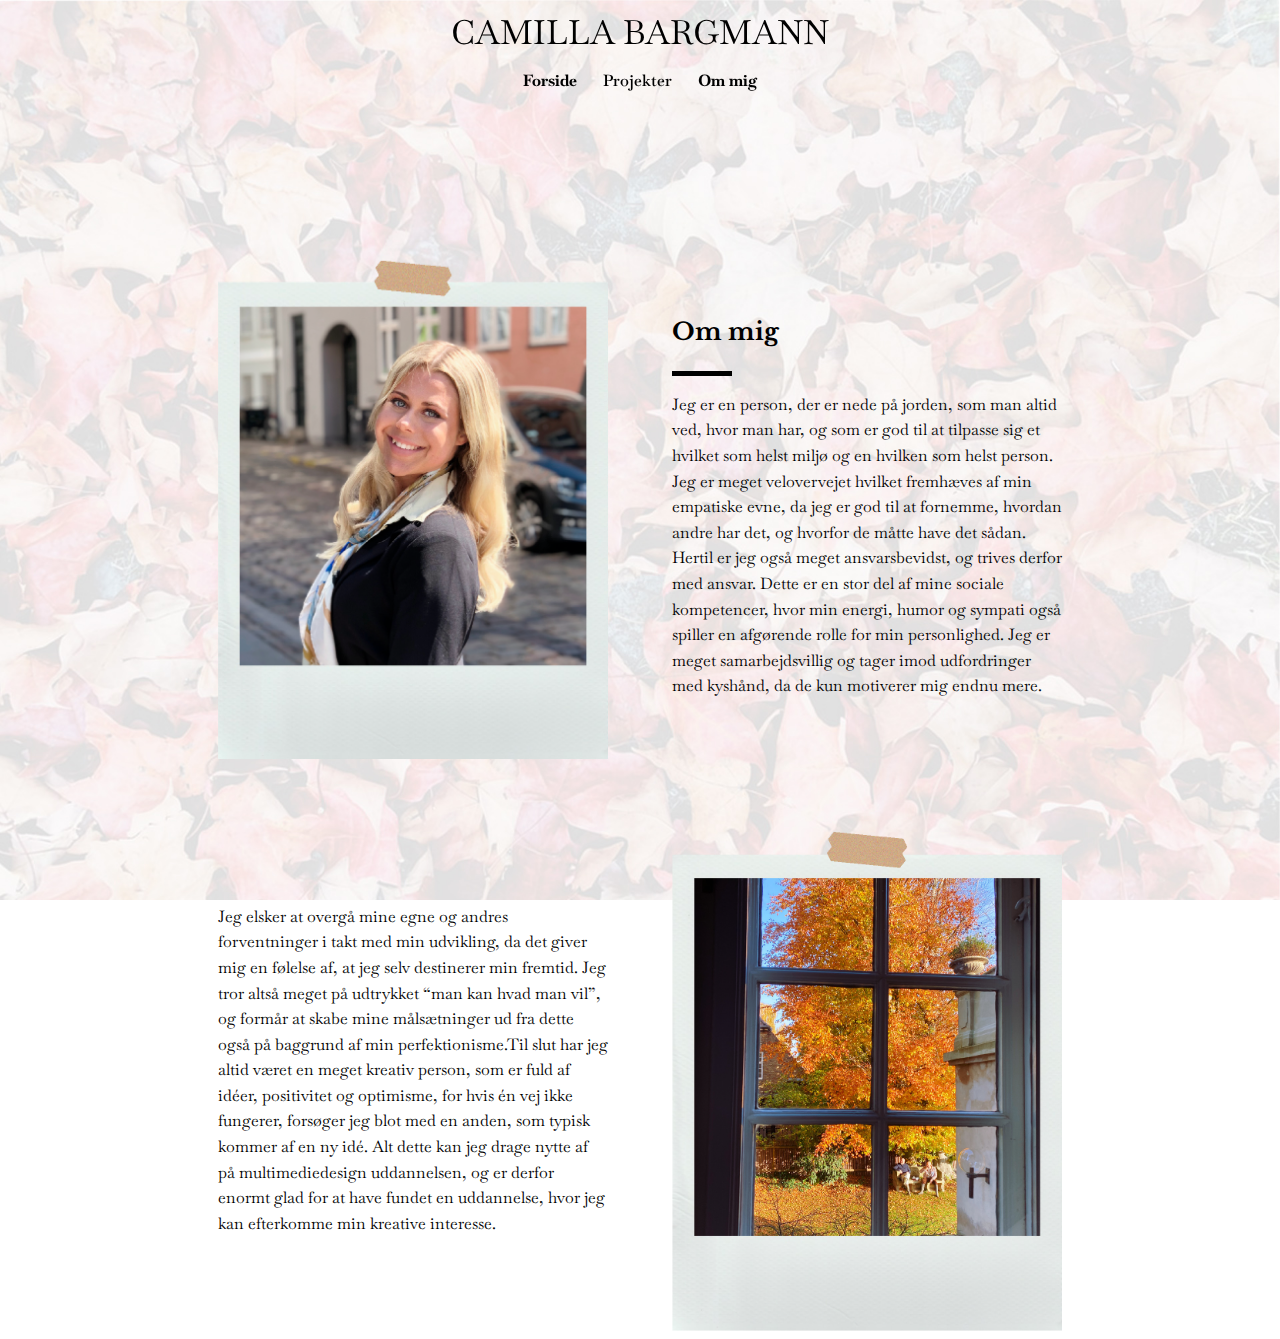
==== about.html @ 54175079 "velfungerende site" ====
<!DOCTYPE html>
<html lang="da">

<head>
    <meta charset="utf-8">
    <meta name="viewport" content="width=device-width, initial-scale=1.0">
    <title>Portfolio</title>
    <meta name="robots" content="noindex">
    <link rel="stylesheet" href="about.css">
    <link rel="stylesheet" href="mutual.css">
    <link rel="preconnect" href="https://fonts.gstatic.com">
    <link href="https://fonts.googleapis.com/css2?family=Baskervville&display=swap" rel="stylesheet">
    <link href="https://fonts.googleapis.com/css2?family=Libre+Baskerville&display=swap" rel="stylesheet">
</head>

<body>

    <header id="header">
        <nav>
            <div id="header_top">
                <a id="title" href="forside.html">CAMILLA BARGMANN</a>
            </div>

            <div id="header_bottom">
                <b>
                    <a href="forside.html">Forside</a>
                    <div class="dropdown">
                        <button class="dropbtn">Projekter</button>
                        <div class="dropdown-content">
                            <a href="web.html" target="blank">Web</a>
                            <a href="ux.html" target="blank">UX-Design</a>
                            <a href="animation.html" target="blank">Animation</a>
                            <a href="indhold.html" target="blank">Indhold</a>
                        </div>
                    </div>
                    <a href="about.html">Om mig</a>
                </b>
            </div>


            <div class="headerlistemobil">
                <div>
                    <div class="pointer" id="burgerknap">☰</div>
                </div>
                <ul class="hidden" id="burgerfane">
                    <li class="underline"><a href="forside.html">FORSIDE</a></li>
                    <li><a href="web.html">WEB</a></li>
                    <li><a href="ux.html">UX-DESIGN</a></li>
                    <li><a href="animation.html">ANIMATION</a></li>
                    <li><a href="indhold.html">INDHOLD</a></li>
                    <li><a href="about.html">OM MIG</a></li>
                </ul>
            </div>
        </nav>
    </header>

    <main>
        <section id="about">

            <div id="topbox" class="box">
                <div id="topimgbox">
                    <img src="about11.png" alt="" id="hestemule">
                </div>
                <div>
                    <h2>Om mig</h2>
                    <p>Jeg er en person, der er nede på jorden, som man altid ved, hvor man har, og som er god til at tilpasse sig et hvilket som helst miljø og en hvilken som helst person. Jeg er meget velovervejet hvilket fremhæves af min empatiske evne, da jeg er god til at fornemme, hvordan andre har det, og hvorfor de måtte have det sådan. Hertil er jeg også meget ansvarsbevidst, og trives derfor med ansvar. Dette er en stor del af mine sociale kompetencer, hvor min energi, humor og sympati også spiller en afgørende rolle for min personlighed. Jeg er meget samarbejdsvillig og tager imod udfordringer med kyshånd, da de kun motiverer mig endnu mere.


                    </p>
                </div>
            </div>
            <div id="bundbox" class="box">
                <div>
                    <p id="p2">
                        Jeg elsker at overgå mine egne og andres forventninger i takt med min udvikling, da det giver mig en følelse af, at jeg selv destinerer min fremtid. Jeg tror altså meget på udtrykket “man kan hvad man vil”, og formår at skabe mine målsætninger ud fra dette også på baggrund af min perfektionisme.Til slut har jeg altid været en meget kreativ person, som er fuld af idéer, positivitet og optimisme, for hvis én vej ikke fungerer, forsøger jeg blot med en anden, som typisk kommer af en ny idé. Alt dette kan jeg drage nytte af på multimediedesign uddannelsen, og er derfor enormt glad for at have fundet en uddannelse, hvor jeg kan efterkomme min kreative interesse.
                    </p>
                </div>
                <div id="bundimgbox">
                    <img src="about4.png" alt="" id="hest">
                </div>

            </div>

        </section>
    </main>
    <script src="header.js"></script>
</body>
---- about.css ----
* {
    box-sizing: border-box;
}

img {
    width: 100%;
}

#title {
    color: black;
}

.dropbtn {
    background: none;
    border: none;
    font-size: 1rem;
    font-family: 'Baskervville', serif;
    color: black;
}


.headerlistemobil {
    z-index: 2;
    position: fixed;
    top: 0;
    left: 0;
    padding: 1rem;
    color: black;

}

#header_bottom a {
    color: black;
}

/*------------------selve "om os" siden------------------------*/

html {
    height: 100%;
}

body {
    height: 100%;
    background: #e6e7e9;
    background-color: #e6e7e9;
    background-attachment: fixed;
    background-size: cover;
}

main {
    margin-left: 10vw;
    margin-right: 10vw;
    margin-bottom: 8vw;
}

h2 {
    color: black;
    font-family: 'Baskervville', serif;
    margin: 0;
    margin-top: 1vw;
}

p {
    color: black;
    font-family: 'Baskervville', serif;
    line-height: 1.6;
}

h2:after {
    content: '';
    width: 60px;
    height: 5px;
    display: block;
    background-color: black;
    margin-top: 25px;

}

/*
------------------Footer------------------



/*---------------media-q.---------------------*/


@media (min-width: 700px) {

    #p2 {
        margin: 0;
    }

    #topbox {
        margin-top: 4vw;
    }



    #topbox {
        display: grid;
        grid-template-columns: 1fr 1fr;
        grid-column-gap: 5vw;
        align-items: center;
    }


    #bundbox {
        margin-top: 4vw;
    }

    #bundbox {
        display: grid;
        grid-template-columns: 1fr 1fr;
        grid-column-gap: 5vw;
        align-items: center;
    }

    #bundbox p {
        text-align: right;
    }

    #bundbox p {
        text-align: left;
        margin-bottom: 8vw;
        margin-top: 7vw;
    }

    h2 {
        margin-top: 2vw;
    }
}
---- mutual.css ----
* {
    box-sizing: border-box;
}

html {
    scroll-behavior: smooth;
}

body {
    margin: 0 auto;
    background-color: white;
    margin-bottom: 5vw;
    background-image: url(baggrund3.jpg);
}



section {
    margin: 0 7vw;
    padding-top: 15vw;
    max-width: 1400px;
}

img {
    width: 100%;
}

#eksempler {
    background: #E8BF97;
    font-family: 'Baskervville', serif;
    color: white;
    padding: 10px;
    border: 2px solid white;
    text-decoration: none;
    display: inline-grid;
}

#eksempler:hover {
    background: orange;
    color: white;
}


/*--------------fonts----------------*/
h1 {
    font-family: 'Baskervville', serif;
    font-size: 2.5rem;
    font-weight: 400;
}

h2 {
    font-family: 'Libre Baskerville', serif;
    font-size: 1.5rem;
}

h3 {
    font-family: 'Baskervville', serif;
    font-size: 1.0rem;
    margin: 0;
}


p {
    font-family: 'Baskervville', serif;
    font-size: 1rem;
}



/*--------------header---------------*/
#header {
    position: fixed;
    width: 100%;
    text-align: center;
    z-index: 1;
}

nav {
    padding: 10px 0;
}

header a {
    font-family: 'Baskervville', serif;
    text-decoration: none;
    color: white;
    font-size: 2.1rem;
    display: inline-block;
    margin: 0;
}

#header_bottom a {
    font-family: 'Baskervville', serif;
    font-size: 1rem;
    margin: 1rem 1rem;
}

#header_bottom a:hover {
    color: orange;
}

@media (max-width:900px) {
    #header_bottom {
        display: none;
    }
}

/*--------------Mobil-Header----------------*/


#burgerfane {
    background-color: black;
    line-height: 1.6;
    z-index: 2;
    position: relative;
    text-align: left;
    border: 2px solid orange;

}

#burgerfane a {
    font-size: 1rem;
}

.hidden {
    display: none;
}

#burgerknap {
    display: inline-block;
    font-size: 2rem;
    position: absolute;

}

pointer {
    cursor: pointer;
}

@media (min-width:900px) {

    .headerlistemobil {
        display: none;

    }
}


/*------------drop down menu------------*/

.dropbtn {
    background: none;
    border: none;
    font-size: 1rem;
    font-family: 'Baskervville', serif;
    font-weight: 600;

}

.dropdown {
    position: relative;
    display: inline-block;
}

.dropdown-content {
    display: none;
    position: absolute;
    background-color: white;
    min-width: 200px;
    box-shadow: 0px 8px 16px 0px rgba(0, 0, 0, 0.2);
    z-index: 1;

}

.dropdown-content a {
    color: black;
    padding: 1vw;
    text-decoration: none;
    display: block;
    font-family: 'Baskervville', serif;
    font-size: 1rem;

}

.dropdown-content a:hover {
    background-color: black;
    color: black;

}

.dropdown:hover .dropdown-content {
    display: block;
}

.dropdown:hover .dropbtn {
    color: orange;
    border-bottom: solid orange 3px;
}

/*--------------footer---------------*/


/*---------------utility----------------*/

.hide {
    display: none;
}

.invis {
    opacity: 0;
}

.pointer {
    cursor: pointer;
}
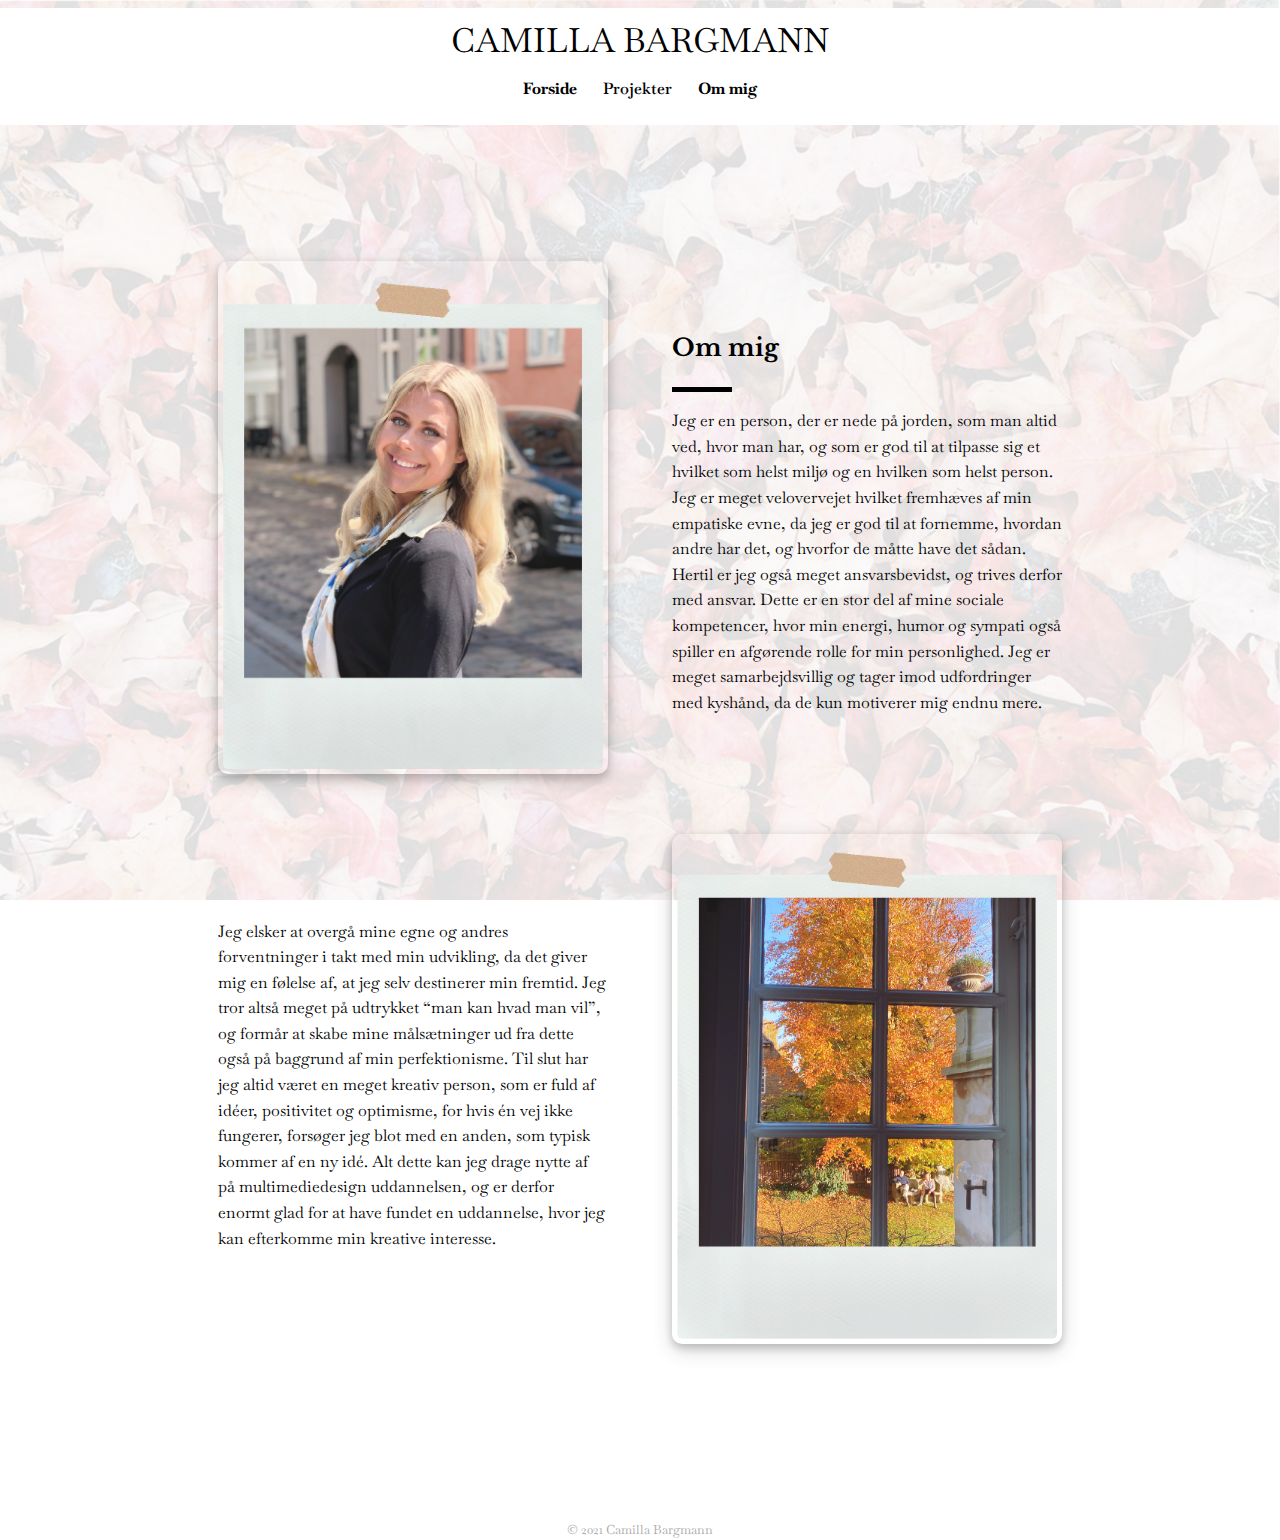
==== commit 075eaf0c: "almost done" ====
--- a/about.html
+++ b/about.html
@@ -53,7 +53,7 @@
             </div>
         </nav>
     </header>
-
+    <hr>
     <main>
         <section id="about">
 
@@ -72,7 +72,7 @@
             <div id="bundbox" class="box">
                 <div>
                     <p id="p2">
-                        Jeg elsker at overgå mine egne og andres forventninger i takt med min udvikling, da det giver mig en følelse af, at jeg selv destinerer min fremtid. Jeg tror altså meget på udtrykket “man kan hvad man vil”, og formår at skabe mine målsætninger ud fra dette også på baggrund af min perfektionisme.Til slut har jeg altid været en meget kreativ person, som er fuld af idéer, positivitet og optimisme, for hvis én vej ikke fungerer, forsøger jeg blot med en anden, som typisk kommer af en ny idé. Alt dette kan jeg drage nytte af på multimediedesign uddannelsen, og er derfor enormt glad for at have fundet en uddannelse, hvor jeg kan efterkomme min kreative interesse.
+                        Jeg elsker at overgå mine egne og andres forventninger i takt med min udvikling, da det giver mig en følelse af, at jeg selv destinerer min fremtid. Jeg tror altså meget på udtrykket “man kan hvad man vil”, og formår at skabe mine målsætninger ud fra dette også på baggrund af min perfektionisme. Til slut har jeg altid været en meget kreativ person, som er fuld af idéer, positivitet og optimisme, for hvis én vej ikke fungerer, forsøger jeg blot med en anden, som typisk kommer af en ny idé. Alt dette kan jeg drage nytte af på multimediedesign uddannelsen, og er derfor enormt glad for at have fundet en uddannelse, hvor jeg kan efterkomme min kreative interesse.
                     </p>
                 </div>
                 <div id="bundimgbox">
@@ -84,4 +84,7 @@
         </section>
     </main>
     <script src="header.js"></script>
+    <footer>
+        <p class="footer">&copy; 2021 Camilla Bargmann</p>
+    </footer>
 </body>
--- a/about.css
+++ b/about.css
@@ -31,6 +31,10 @@
 
 #header_bottom a {
     color: black;
+}
+
+#header {
+    background-color: white;
 }
 
 /*------------------selve "om os" siden------------------------*/
@@ -76,10 +80,15 @@
 
 }
 
-/*
-------------------Footer------------------
 
+/*------------------Footer------------------*/
 
+footer p {
+    text-align: center;
+    color: darkgray;
+    font-size: 0.8rem;
+    padding-top: 5vw;
+}
 
 /*---------------media-q.---------------------*/
 
--- a/mutual.css
+++ b/mutual.css
@@ -14,6 +14,15 @@
 }
 
 
+img {
+    border-radius: 10px;
+    border: none;
+    /*    border-radius: 50px;*/
+    padding: 5px;
+    box-shadow: 0 4px 8px 0 rgba(0, 0, 0, 0.2), 0 6px 20px 0 rgba(0, 0, 0, 0.19);
+    filter: opacity(90%)
+}
+
 
 section {
     margin: 0 7vw;
@@ -26,7 +35,7 @@
 }
 
 #eksempler {
-    background: #E8BF97;
+    background: orange;
     font-family: 'Baskervville', serif;
     color: white;
     padding: 10px;
@@ -36,10 +45,17 @@
 }
 
 #eksempler:hover {
-    background: orange;
-    color: white;
-}
-
+    background: black;
+    color: orange;
+}
+
+#eksempler {
+
+    padding: 5px;
+    border-radius: 5px;
+    box-shadow: 0 4px 8px 0 rgba(0, 0, 0, 0.2), 0 6px 20px 0 rgba(0, 0, 0, 0.19);
+    filter: opacity(90%)
+}
 
 /*--------------fonts----------------*/
 h1 {
@@ -196,7 +212,6 @@
     border-bottom: solid orange 3px;
 }
 
-/*--------------footer---------------*/
 
 
 /*---------------utility----------------*/
@@ -212,3 +227,11 @@
 .pointer {
     cursor: pointer;
 }
+
+
+@media (min-width: 900px) {
+
+    #tema {
+        margin-bottom: 5vw;
+    }
+}
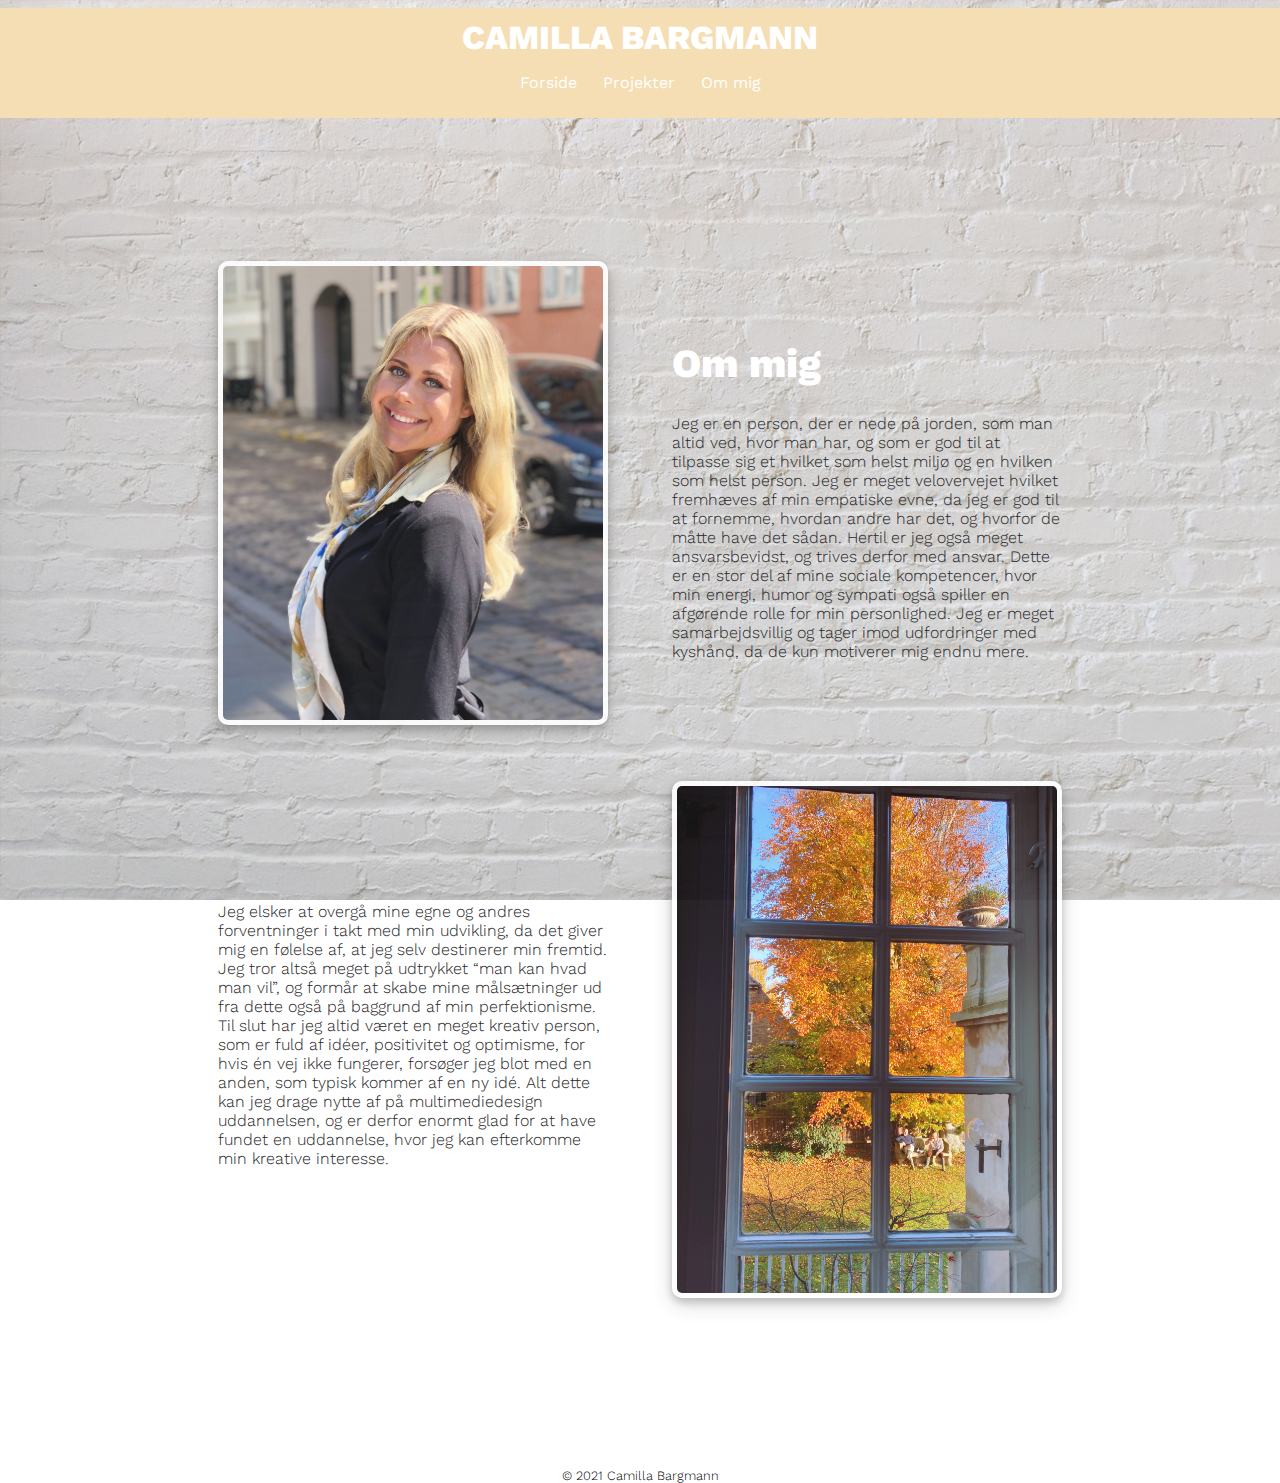
==== commit f2ce2e20: "nyt udseende" ====
--- a/about.html
+++ b/about.html
@@ -9,8 +9,7 @@
     <link rel="stylesheet" href="about.css">
     <link rel="stylesheet" href="mutual.css">
     <link rel="preconnect" href="https://fonts.gstatic.com">
-    <link href="https://fonts.googleapis.com/css2?family=Baskervville&display=swap" rel="stylesheet">
-    <link href="https://fonts.googleapis.com/css2?family=Libre+Baskerville&display=swap" rel="stylesheet">
+    <link href="https://fonts.googleapis.com/css2?family=Work+Sans:wght@300;400;500;600;800&display=swap" rel="stylesheet">
 </head>
 
 <body>
@@ -59,10 +58,10 @@
 
             <div id="topbox" class="box">
                 <div id="topimgbox">
-                    <img src="about11.png" alt="" id="hestemule">
+                    <img src="mig1.jpg" alt="" id="hestemule">
                 </div>
                 <div>
-                    <h2>Om mig</h2>
+                    <h1>Om mig</h1>
                     <p>Jeg er en person, der er nede på jorden, som man altid ved, hvor man har, og som er god til at tilpasse sig et hvilket som helst miljø og en hvilken som helst person. Jeg er meget velovervejet hvilket fremhæves af min empatiske evne, da jeg er god til at fornemme, hvordan andre har det, og hvorfor de måtte have det sådan. Hertil er jeg også meget ansvarsbevidst, og trives derfor med ansvar. Dette er en stor del af mine sociale kompetencer, hvor min energi, humor og sympati også spiller en afgørende rolle for min personlighed. Jeg er meget samarbejdsvillig og tager imod udfordringer med kyshånd, da de kun motiverer mig endnu mere.
 
 
@@ -76,7 +75,7 @@
                     </p>
                 </div>
                 <div id="bundimgbox">
-                    <img src="about4.png" alt="" id="hest">
+                    <img src="vindue1.JPG" alt="" id="hest">
                 </div>
 
             </div>
--- a/about.css
+++ b/about.css
@@ -1,55 +1,12 @@
-* {
-    box-sizing: border-box;
-}
-
-img {
-    width: 100%;
-}
-
-#title {
-    color: black;
-}
-
-.dropbtn {
-    background: none;
-    border: none;
-    font-size: 1rem;
-    font-family: 'Baskervville', serif;
-    color: black;
+#header {
+    background-color: wheat;
 }
 
 
-.headerlistemobil {
-    z-index: 2;
-    position: fixed;
-    top: 0;
-    left: 0;
-    padding: 1rem;
-    color: black;
-
-}
-
-#header_bottom a {
-    color: black;
-}
-
-#header {
-    background-color: white;
-}
 
 /*------------------selve "om os" siden------------------------*/
 
-html {
-    height: 100%;
-}
 
-body {
-    height: 100%;
-    background: #e6e7e9;
-    background-color: #e6e7e9;
-    background-attachment: fixed;
-    background-size: cover;
-}
 
 main {
     margin-left: 10vw;
@@ -57,25 +14,13 @@
     margin-bottom: 8vw;
 }
 
-h2 {
-    color: black;
-    font-family: 'Baskervville', serif;
-    margin: 0;
-    margin-top: 1vw;
-}
-
-p {
-    color: black;
-    font-family: 'Baskervville', serif;
-    line-height: 1.6;
-}
 
 h2:after {
     content: '';
     width: 60px;
     height: 5px;
     display: block;
-    background-color: black;
+    background-color: white;
     margin-top: 25px;
 
 }
@@ -85,7 +30,7 @@
 
 footer p {
     text-align: center;
-    color: darkgray;
+    color: black;
     font-size: 0.8rem;
     padding-top: 5vw;
 }
--- a/mutual.css
+++ b/mutual.css
@@ -6,23 +6,39 @@
     scroll-behavior: smooth;
 }
 
+html {
+    height: 100%;
+}
+
 body {
     margin: 0 auto;
+    margin-bottom: 5vw;
+    background-image: url(baggrund11.jpg);
+    background-attachment: fixed;
+    background-size: cover;
+}
+
+
+img {
+
+    width: 100%;
+    height: 100%;
+    border-radius: 10px;
     background-color: white;
-    margin-bottom: 5vw;
-    background-image: url(baggrund3.jpg);
-}
-
-
-img {
-    border-radius: 10px;
     border: none;
-    /*    border-radius: 50px;*/
     padding: 5px;
     box-shadow: 0 4px 8px 0 rgba(0, 0, 0, 0.2), 0 6px 20px 0 rgba(0, 0, 0, 0.19);
     filter: opacity(90%)
 }
 
+.section_wrapper {
+    background-color: wheat;
+    border-radius: 10px;
+    border: none;
+    padding: 35px;
+
+
+}
 
 section {
     margin: 0 7vw;
@@ -30,23 +46,20 @@
     max-width: 1400px;
 }
 
-img {
-    width: 100%;
-}
+
 
 #eksempler {
-    background: orange;
-    font-family: 'Baskervville', serif;
-    color: white;
+    background: black;
+    font-family: 'Work Sans', sans-serif;
+    color: wheat;
     padding: 10px;
-    border: 2px solid white;
     text-decoration: none;
     display: inline-grid;
 }
 
 #eksempler:hover {
-    background: black;
-    color: orange;
+    background: wheat;
+    color: white;
 }
 
 #eksempler {
@@ -57,181 +70,209 @@
     filter: opacity(90%)
 }
 
-/*--------------fonts----------------*/
-h1 {
-    font-family: 'Baskervville', serif;
-    font-size: 2.5rem;
+#tema {
+    color: white;
     font-weight: 400;
 }
-
-h2 {
-    font-family: 'Libre Baskerville', serif;
-    font-size: 1.5rem;
-}
-
-h3 {
-    font-family: 'Baskervville', serif;
-    font-size: 1.0rem;
-    margin: 0;
-}
-
-
-p {
-    font-family: 'Baskervville', serif;
-    font-size: 1rem;
-}
-
-
-
-/*--------------header---------------*/
-#header {
-    position: fixed;
-    width: 100%;
-    text-align: center;
-    z-index: 1;
-}
-
-nav {
-    padding: 10px 0;
-}
-
-header a {
-    font-family: 'Baskervville', serif;
-    text-decoration: none;
-    color: white;
-    font-size: 2.1rem;
-    display: inline-block;
-    margin: 0;
-}
-
-#header_bottom a {
-    font-family: 'Baskervville', serif;
-    font-size: 1rem;
-    margin: 1rem 1rem;
-}
-
-#header_bottom a:hover {
-    color: orange;
-}
-
-@media (max-width:900px) {
-    #header_bottom {
-        display: none;
-    }
-}
-
-/*--------------Mobil-Header----------------*/
-
-
-#burgerfane {
-    background-color: black;
-    line-height: 1.6;
-    z-index: 2;
-    position: relative;
-    text-align: left;
-    border: 2px solid orange;
-
-}
-
-#burgerfane a {
-    font-size: 1rem;
-}
-
-.hidden {
-    display: none;
-}
-
-#burgerknap {
-    display: inline-block;
-    font-size: 2rem;
-    position: absolute;
-
-}
-
-pointer {
-    cursor: pointer;
-}
-
-@media (min-width:900px) {
-
-    .headerlistemobil {
-        display: none;
-
-    }
-}
-
-
-/*------------drop down menu------------*/
-
-.dropbtn {
-    background: none;
-    border: none;
-    font-size: 1rem;
-    font-family: 'Baskervville', serif;
-    font-weight: 600;
-
-}
-
-.dropdown {
-    position: relative;
-    display: inline-block;
-}
-
-.dropdown-content {
-    display: none;
-    position: absolute;
-    background-color: white;
-    min-width: 200px;
-    box-shadow: 0px 8px 16px 0px rgba(0, 0, 0, 0.2);
-    z-index: 1;
-
-}
-
-.dropdown-content a {
-    color: black;
-    padding: 1vw;
-    text-decoration: none;
-    display: block;
-    font-family: 'Baskervville', serif;
-    font-size: 1rem;
-
-}
-
-.dropdown-content a:hover {
-    background-color: black;
-    color: black;
-
-}
-
-.dropdown:hover .dropdown-content {
-    display: block;
-}
-
-.dropdown:hover .dropbtn {
-    color: orange;
-    border-bottom: solid orange 3px;
-}
-
-
-
-/*---------------utility----------------*/
-
-.hide {
-    display: none;
-}
-
-.invis {
-    opacity: 0;
-}
-
-.pointer {
-    cursor: pointer;
-}
-
 
 @media (min-width: 900px) {
 
     #tema {
         margin-bottom: 5vw;
     }
-}
+
+    /*--------------fonts----------------*/
+    h1 {
+        font-family: 'Work Sans', sans-serif;
+        font-size: 2.5rem;
+        font-weight: 800;
+        color: white;
+
+    }
+
+    h2 {
+        font-family: 'Work Sans', sans-serif;
+        font-size: 1.5rem;
+        font-weight: 600;
+        color: white;
+
+    }
+
+    h3 {
+        font-family: 'Work Sans', sans-serif;
+        font-size: 1rem;
+        font-weight: 400;
+    }
+
+
+    p {
+        font-family: 'Work Sans', sans-serif;
+        font-size: 1rem;
+        font-weight: 300;
+        color: #262626;
+
+
+
+    }
+
+
+
+    /*--------------header---------------*/
+    #header {
+        position: fixed;
+        width: 100%;
+        text-align: center;
+        z-index: 1;
+
+    }
+
+    nav {
+        padding: 10px 0;
+    }
+
+    header a {
+        font-family: 'Work Sans', sans-serif;
+        text-decoration: none;
+        color: white;
+        font-size: 2.1rem;
+        display: inline-block;
+        margin: 0;
+        font-weight: 800;
+    }
+
+    #header_bottom a {
+        font-family: 'Work Sans', sans-serif;
+        font-size: 1rem;
+        margin: 1rem 1rem;
+        font-weight: 400;
+        color: white;
+    }
+
+    #header_bottom a:hover {
+        color: black;
+    }
+
+    #title {
+        color: white;
+    }
+
+    @media (max-width:900px) {
+        #header_bottom {
+            display: none;
+        }
+    }
+
+    /*--------------Mobil-Header----------------*/
+
+
+    .headerlistemobil {
+        z-index: 2;
+        position: fixed;
+        top: 0;
+        left: 0;
+        padding: 1rem;
+        color: white;
+
+    }
+
+    #burgerfane {
+        background-color: wheat;
+        line-height: 1.6;
+        z-index: 2;
+        position: relative;
+        text-align: left;
+        border: 2px solid white;
+        padding: 35px;
+
+    }
+
+    #burgerfane a {
+        font-size: 1rem;
+    }
+
+    .hidden {
+        display: none;
+    }
+
+    #burgerknap {
+        display: inline-block;
+        font-size: 2rem;
+        position: fixed;
+
+    }
+
+    pointer {
+        cursor: pointer;
+    }
+
+    @media (min-width:900px) {
+
+        .headerlistemobil {
+            display: none;
+
+        }
+    }
+
+
+    /*------------drop down menu------------*/
+
+
+
+    .dropbtn {
+        background: none;
+        border: none;
+        font-size: 1rem;
+        font-family: 'Work Sans', sans-serif;
+        color: white;
+        font-weight: 400;
+    }
+
+    .dropdown {
+        position: relative;
+        display: inline-block;
+    }
+
+    .dropdown-content {
+        display: none;
+        position: absolute;
+        background-color: black;
+        min-width: 200px;
+        box-shadow: 0px 8px 16px 0px rgba(0, 0, 0, 0.2);
+        z-index: 1;
+
+    }
+
+    .dropdown-content a {
+        color: wheat;
+        padding: 1vw;
+        text-decoration: none;
+        display: block;
+        font-family: 'Work Sans', sans-serif;
+        font-size: 1rem;
+
+    }
+
+    .dropdown-content a:hover {
+        background-color: wheat;
+        color: black;
+
+    }
+
+    .dropdown:hover .dropdown-content {
+        display: block;
+    }
+
+    .dropdown:hover .dropbtn {
+        color: black;
+        border-bottom: solid wheat 3px;
+    }
+
+
+
+    /*---------------utility----------------*/
+
+
+
+    .pointer {
+        cursor: pointer;
+    }
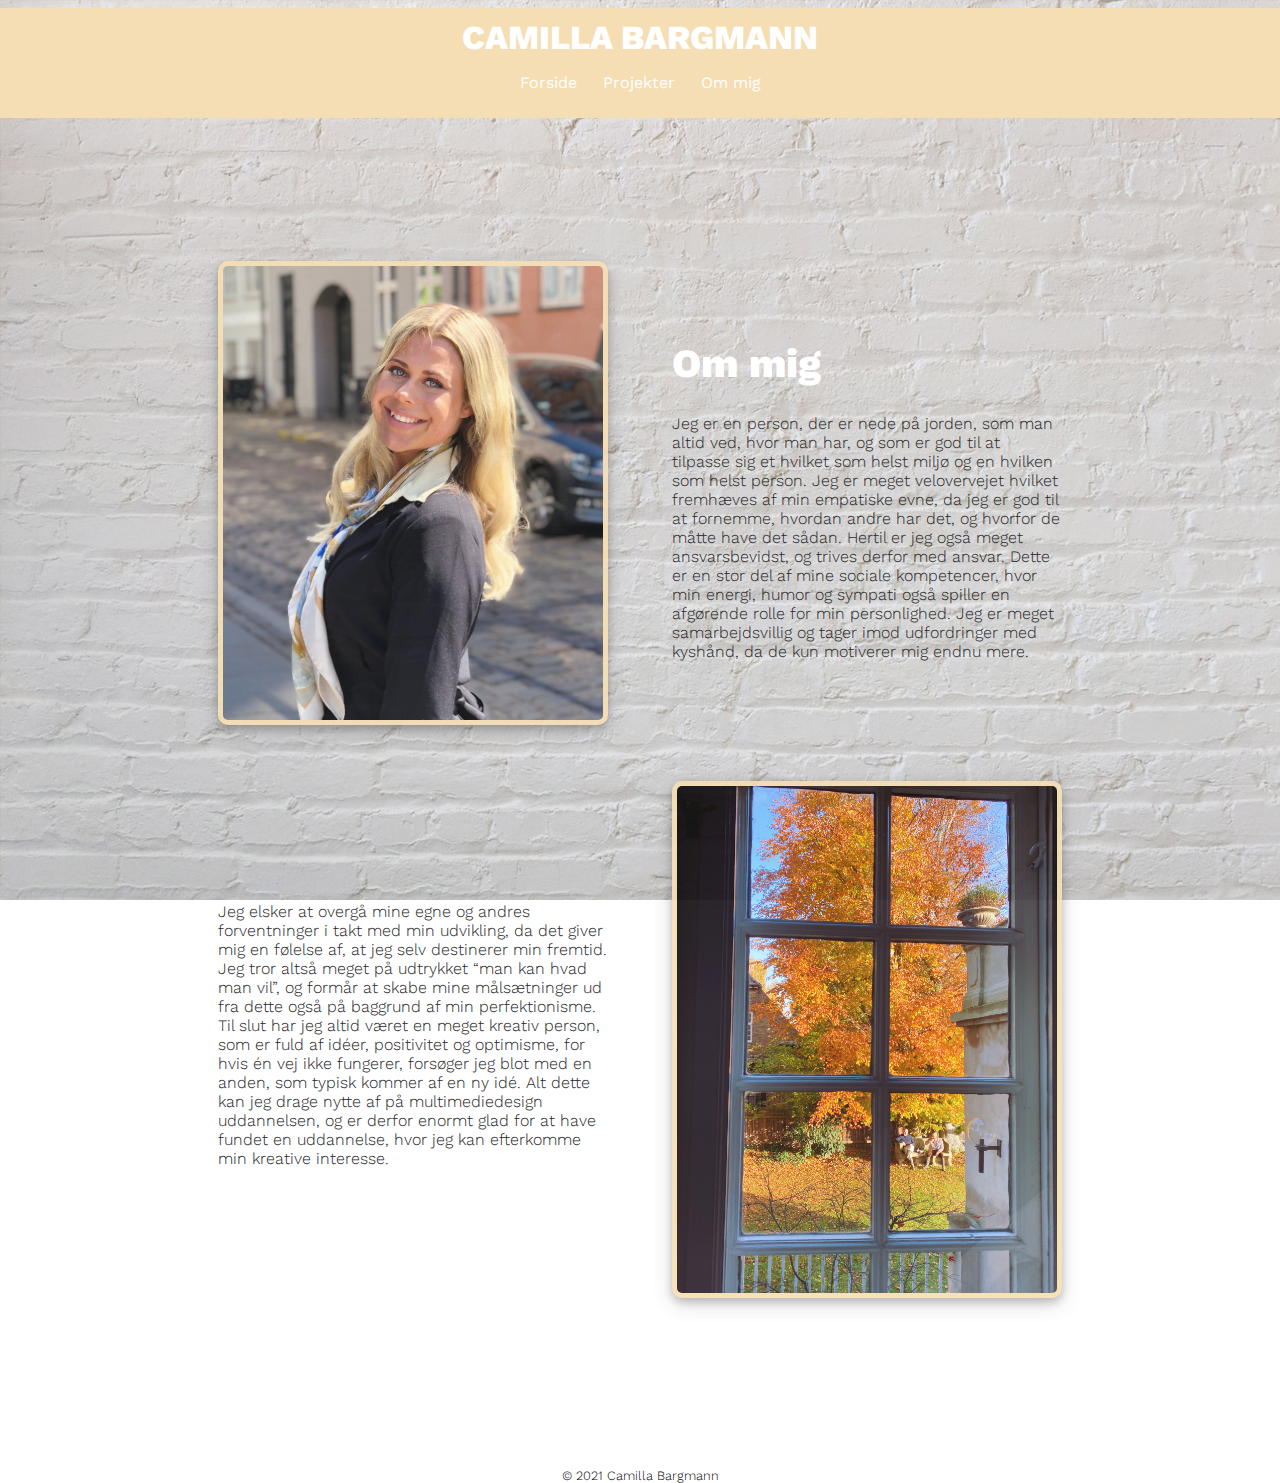
==== commit eb092b1c: "helt done" ====
--- a/about.html
+++ b/about.html
@@ -17,23 +17,23 @@
     <header id="header">
         <nav>
             <div id="header_top">
-                <a id="title" href="forside.html">CAMILLA BARGMANN</a>
+                <a id="title" href="index.html">CAMILLA BARGMANN</a>
             </div>
 
             <div id="header_bottom">
-                <b>
-                    <a href="forside.html">Forside</a>
-                    <div class="dropdown">
-                        <button class="dropbtn">Projekter</button>
-                        <div class="dropdown-content">
-                            <a href="web.html" target="blank">Web</a>
-                            <a href="ux.html" target="blank">UX-Design</a>
-                            <a href="animation.html" target="blank">Animation</a>
-                            <a href="indhold.html" target="blank">Indhold</a>
-                        </div>
+
+                <a href="index.html">Forside</a>
+                <div class="dropdown">
+                    <button class="dropbtn">Projekter</button>
+                    <div class="dropdown-content">
+                        <a href="web.html" target="blank">Web</a>
+                        <a href="ux.html" target="blank">UX-Design</a>
+                        <a href="animation.html" target="blank">Animation</a>
+                        <a href="indhold.html" target="blank">Indhold</a>
                     </div>
-                    <a href="about.html">Om mig</a>
-                </b>
+                </div>
+                <a href="about.html">Om mig</a>
+
             </div>
 
 
@@ -42,7 +42,7 @@
                     <div class="pointer" id="burgerknap">☰</div>
                 </div>
                 <ul class="hidden" id="burgerfane">
-                    <li class="underline"><a href="forside.html">FORSIDE</a></li>
+                    <li class="underline"><a href="index.html">FORSIDE</a></li>
                     <li><a href="web.html">WEB</a></li>
                     <li><a href="ux.html">UX-DESIGN</a></li>
                     <li><a href="animation.html">ANIMATION</a></li>
@@ -58,7 +58,7 @@
 
             <div id="topbox" class="box">
                 <div id="topimgbox">
-                    <img src="mig1.jpg" alt="" id="hestemule">
+                    <img src="mig1.jpg" alt="mig">
                 </div>
                 <div>
                     <h1>Om mig</h1>
@@ -75,7 +75,7 @@
                     </p>
                 </div>
                 <div id="bundimgbox">
-                    <img src="vindue1.JPG" alt="" id="hest">
+                    <img src="vindue1.JPG" alt="vindue">
                 </div>
 
             </div>
--- a/about.css
+++ b/about.css
@@ -2,7 +2,9 @@
     background-color: wheat;
 }
 
-
+#about img {
+    background-color: wheat;
+}
 
 /*------------------selve "om os" siden------------------------*/
 
--- a/mutual.css
+++ b/mutual.css
@@ -17,7 +17,6 @@
     background-attachment: fixed;
     background-size: cover;
 }
-
 
 img {
 
@@ -36,17 +35,12 @@
     border-radius: 10px;
     border: none;
     padding: 35px;
-
-
 }
 
 section {
     margin: 0 7vw;
     padding-top: 15vw;
-    max-width: 1400px;
-}
-
-
+}
 
 #eksempler {
     background: black;
@@ -80,199 +74,179 @@
     #tema {
         margin-bottom: 5vw;
     }
-
-    /*--------------fonts----------------*/
-    h1 {
-        font-family: 'Work Sans', sans-serif;
-        font-size: 2.5rem;
-        font-weight: 800;
-        color: white;
-
-    }
-
-    h2 {
-        font-family: 'Work Sans', sans-serif;
-        font-size: 1.5rem;
-        font-weight: 600;
-        color: white;
-
-    }
-
-    h3 {
-        font-family: 'Work Sans', sans-serif;
-        font-size: 1rem;
-        font-weight: 400;
-    }
-
-
-    p {
-        font-family: 'Work Sans', sans-serif;
-        font-size: 1rem;
-        font-weight: 300;
-        color: #262626;
-
-
-
-    }
-
-
-
-    /*--------------header---------------*/
-    #header {
-        position: fixed;
-        width: 100%;
-        text-align: center;
-        z-index: 1;
-
-    }
-
-    nav {
-        padding: 10px 0;
-    }
-
-    header a {
-        font-family: 'Work Sans', sans-serif;
-        text-decoration: none;
-        color: white;
-        font-size: 2.1rem;
-        display: inline-block;
-        margin: 0;
-        font-weight: 800;
-    }
-
-    #header_bottom a {
-        font-family: 'Work Sans', sans-serif;
-        font-size: 1rem;
-        margin: 1rem 1rem;
-        font-weight: 400;
-        color: white;
-    }
-
-    #header_bottom a:hover {
-        color: black;
-    }
-
-    #title {
-        color: white;
-    }
-
-    @media (max-width:900px) {
-        #header_bottom {
-            display: none;
-        }
-    }
-
-    /*--------------Mobil-Header----------------*/
-
-
-    .headerlistemobil {
-        z-index: 2;
-        position: fixed;
-        top: 0;
-        left: 0;
-        padding: 1rem;
-        color: white;
-
-    }
-
-    #burgerfane {
-        background-color: wheat;
-        line-height: 1.6;
-        z-index: 2;
-        position: relative;
-        text-align: left;
-        border: 2px solid white;
-        padding: 35px;
-
-    }
-
-    #burgerfane a {
-        font-size: 1rem;
-    }
-
-    .hidden {
+}
+
+/*--------------fonts----------------*/
+h1 {
+    font-family: 'Work Sans', sans-serif;
+    font-size: 2.5rem;
+    font-weight: 800;
+    color: white;
+
+}
+
+h2 {
+    font-family: 'Work Sans', sans-serif;
+    font-size: 1.5rem;
+    font-weight: 600;
+    color: white;
+
+}
+
+h3 {
+    font-family: 'Work Sans', sans-serif;
+    font-size: 1rem;
+    font-weight: 400;
+}
+
+
+p {
+    font-family: 'Work Sans', sans-serif;
+    font-size: 1rem;
+    font-weight: 300;
+    color: #262626;
+}
+
+/*--------------header---------------*/
+#header {
+    position: fixed;
+    width: 100%;
+    text-align: center;
+    z-index: 1;
+}
+
+nav {
+    padding: 10px 0;
+}
+
+header a {
+    font-family: 'Work Sans', sans-serif;
+    text-decoration: none;
+    color: white;
+    font-size: 2.1rem;
+    display: inline-block;
+    margin: 0;
+    font-weight: 800;
+}
+
+#header_bottom a {
+    font-family: 'Work Sans', sans-serif;
+    font-size: 1rem;
+    margin: 1rem 1rem;
+    font-weight: 400;
+    color: white;
+}
+
+#header_bottom a:hover {
+    color: black;
+}
+
+#title {
+    color: white;
+}
+
+@media (max-width:900px) {
+    #header_bottom {
         display: none;
     }
-
-    #burgerknap {
-        display: inline-block;
-        font-size: 2rem;
-        position: fixed;
-
+}
+
+/*--------------Mobil-Header----------------*/
+
+
+.headerlistemobil {
+    z-index: 2;
+    position: fixed;
+    top: 0;
+    left: 0;
+    padding: 1rem;
+    color: white;
+}
+
+#burgerfane {
+    background-color: wheat;
+    line-height: 1.6;
+    z-index: 2;
+    position: relative;
+    text-align: left;
+    border: 2px solid white;
+    padding: 35px;
+}
+
+#burgerfane a {
+    font-size: 1rem;
+}
+
+.hidden {
+    display: none;
+}
+
+#burgerknap {
+    display: inline-block;
+    font-size: 2rem;
+    position: fixed;
+}
+
+pointer {
+    cursor: pointer;
+}
+
+@media (min-width:900px) {
+
+    .headerlistemobil {
+        display: none;
     }
-
-    pointer {
-        cursor: pointer;
-    }
-
-    @media (min-width:900px) {
-
-        .headerlistemobil {
-            display: none;
-
-        }
-    }
-
-
-    /*------------drop down menu------------*/
-
-
-
-    .dropbtn {
-        background: none;
-        border: none;
-        font-size: 1rem;
-        font-family: 'Work Sans', sans-serif;
-        color: white;
-        font-weight: 400;
-    }
-
-    .dropdown {
-        position: relative;
-        display: inline-block;
-    }
-
-    .dropdown-content {
-        display: none;
-        position: absolute;
-        background-color: black;
-        min-width: 200px;
-        box-shadow: 0px 8px 16px 0px rgba(0, 0, 0, 0.2);
-        z-index: 1;
-
-    }
-
-    .dropdown-content a {
-        color: wheat;
-        padding: 1vw;
-        text-decoration: none;
-        display: block;
-        font-family: 'Work Sans', sans-serif;
-        font-size: 1rem;
-
-    }
-
-    .dropdown-content a:hover {
-        background-color: wheat;
-        color: black;
-
-    }
-
-    .dropdown:hover .dropdown-content {
-        display: block;
-    }
-
-    .dropdown:hover .dropbtn {
-        color: black;
-        border-bottom: solid wheat 3px;
-    }
-
-
-
-    /*---------------utility----------------*/
-
-
-
-    .pointer {
-        cursor: pointer;
-    }
+}
+
+/*------------drop down menu------------*/
+.dropbtn {
+    background: none;
+    border: none;
+    font-size: 1rem;
+    font-family: 'Work Sans', sans-serif;
+    color: white;
+    font-weight: 400;
+}
+
+.dropdown {
+    position: relative;
+    display: inline-block;
+}
+
+.dropdown-content {
+    display: none;
+    position: absolute;
+    background-color: black;
+    min-width: 200px;
+    box-shadow: 0px 8px 16px 0px rgba(0, 0, 0, 0.2);
+    z-index: 1;
+}
+
+.dropdown-content a {
+    color: wheat;
+    padding: 1vw;
+    text-decoration: none;
+    display: block;
+    font-family: 'Work Sans', sans-serif;
+    font-size: 1rem;
+}
+
+.dropdown-content a:hover {
+    background-color: wheat;
+    color: black;
+}
+
+.dropdown:hover .dropdown-content {
+    display: block;
+}
+
+.dropdown:hover .dropbtn {
+    color: black;
+    border-bottom: solid wheat 3px;
+}
+
+/*---------------utility----------------*/
+
+.dropbtn {
+    cursor: pointer;
+}
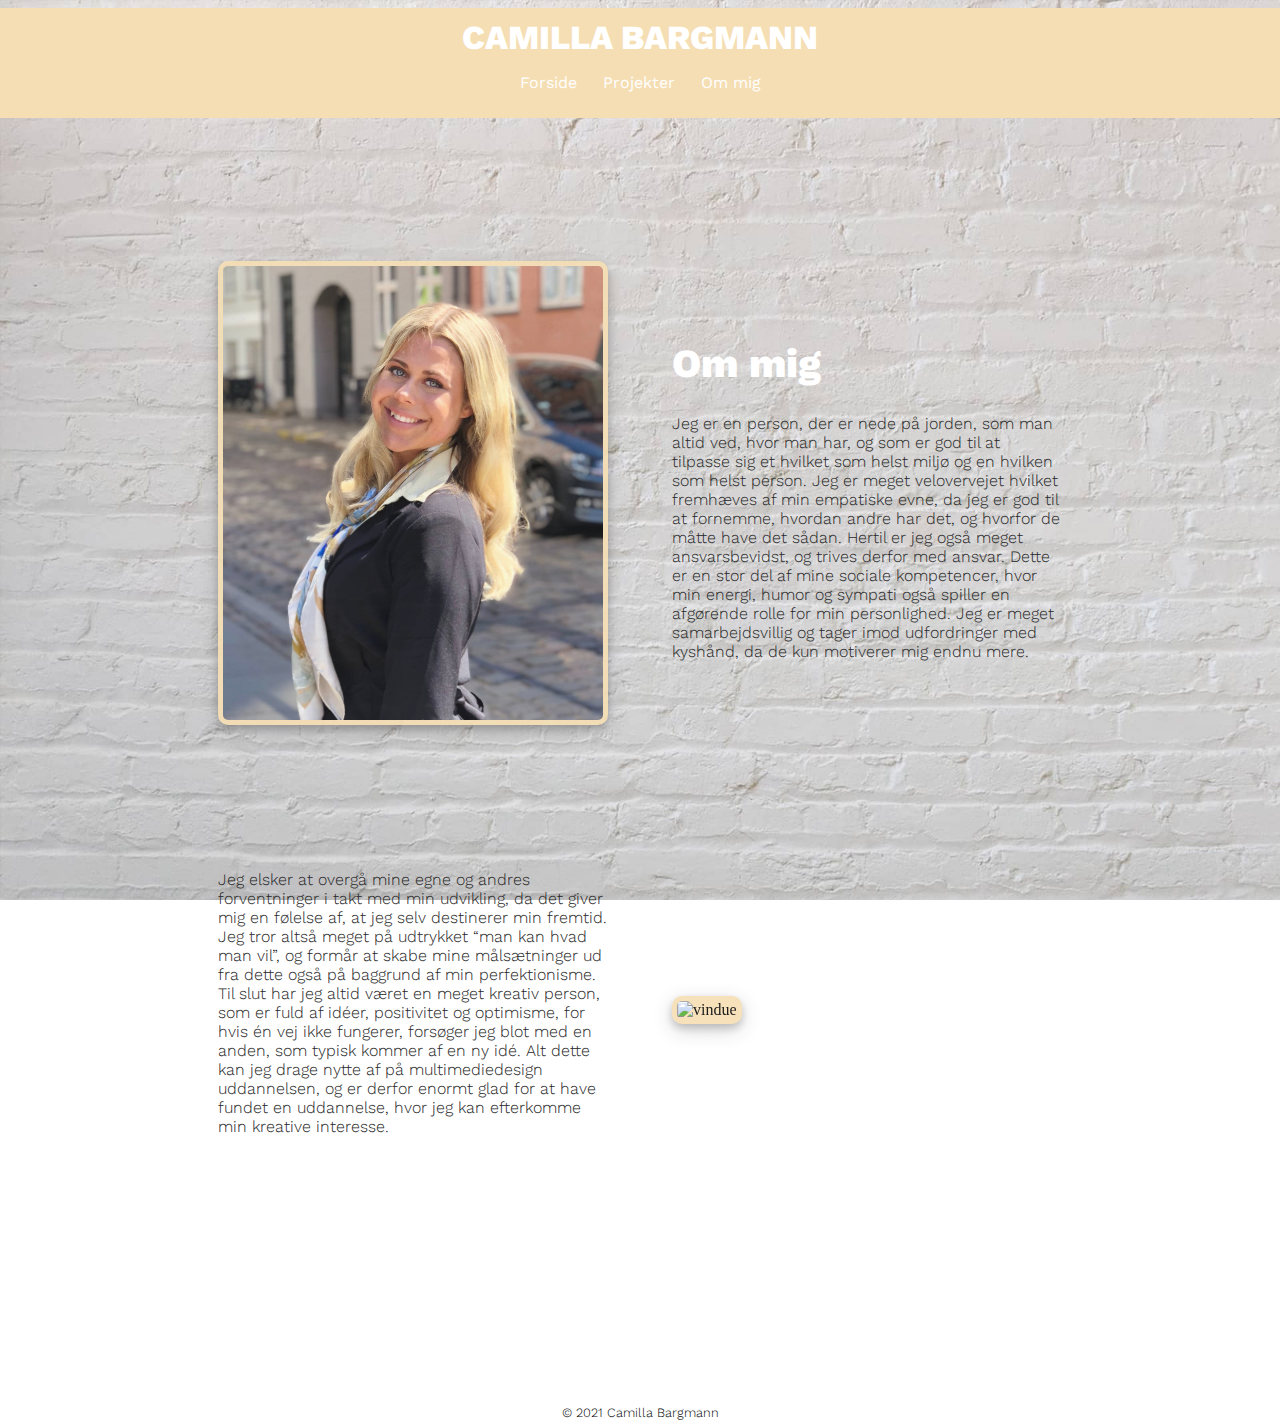
==== commit 29b70087: "100done" ====
--- a/about.html
+++ b/about.html
@@ -75,7 +75,7 @@
                     </p>
                 </div>
                 <div id="bundimgbox">
-                    <img src="vindue1.JPG" alt="vindue">
+                    <img src="vindue1.jpg" alt="vindue">
                 </div>
 
             </div>
